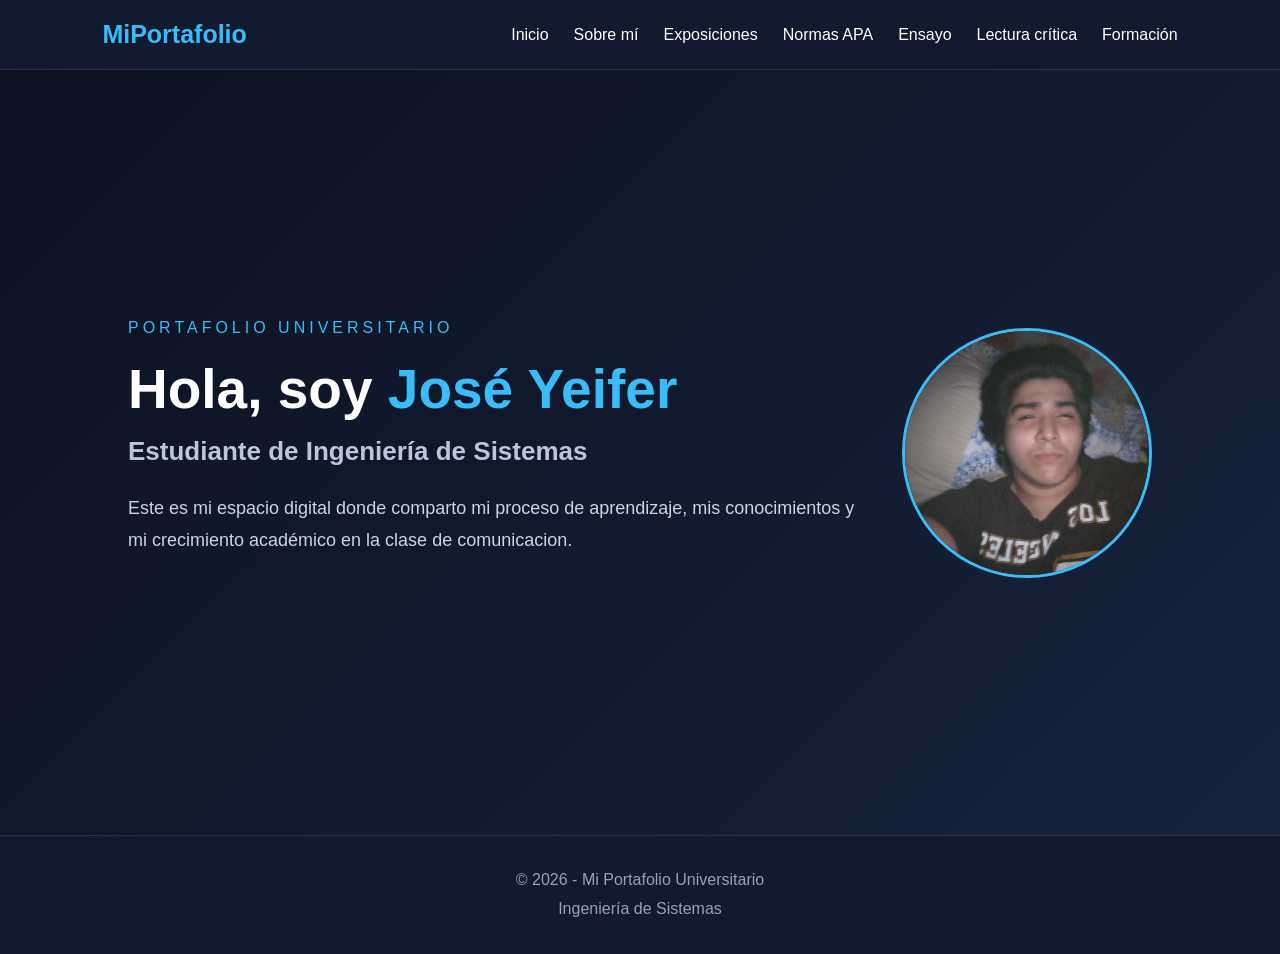
==== Portafolio/index.html @ caca04a8 "Add files via upload" ====
<!DOCTYPE html>
<html lang="es">
<head>
    <meta charset="UTF-8">
    <meta name="viewport" content="width=device-width, initial-scale=1.0">
    <title>Mi Portafolio Universitario</title>

    <link rel="stylesheet" href="estilos.css">
</head>

<body>

    <header>
        <nav class="navbar">
            <h2 class="logo">MiPortafolio</h2>

            <ul class="menu">
                <li><a href="index.html">Inicio</a></li>
                <li><a href="Sobre_mi.html">Sobre mí</a></li>
                <li><a href="Exposiciones.html">Exposiciones</a></li>
                <li><a href="Normas%20Apa.html">Normas APA</a></li>
                <li><a href="Ensayo.html">Ensayo</a></li>
                <li><a href="Lectura.html">Lectura crítica</a></li>
                <li><a href="Formacion.html">Formación</a></li>
            </ul>
        </nav>
    </header>

    <main>
        <section id="inicio" class="inicio">
            <div class="contenido">
                <p class="etiqueta">PORTAFOLIO UNIVERSITARIO</p>

                <h1>Hola, soy <span>José Yeifer</span></h1>

                <h2>Estudiante de Ingeniería de Sistemas</h2>
                <p class="descripcion">
                    Este es mi espacio digital donde comparto mi proceso de aprendizaje,
                    mis conocimientos y mi crecimiento académico
                    en la clase de comunicacion.
                </p>
            </div>

            <!-- La imagen va FUERA de .contenido, como hermana del texto -->
            <img src="Imagenes/Img _Sobre_mi/Selfie.jpg.jpeg" alt="Foto mia" class="foto">
        </section>
    </main>

    <footer class="Pie">
        <p>© 2026 - Mi Portafolio Universitario</p>
        <p>Ingeniería de Sistemas</p>
    </footer>

</body>
</html>
---- Portafolio/estilos.css ----
/* CONFIGURACIÓN GENERAL */

* {
    margin: 0;
    padding: 0;
    box-sizing: border-box;
}

html {
    scroll-behavior: smooth;
}

body {
    display: flex;
    flex-direction: column;
    min-height: 100vh;
    font-family: Arial, sans-serif;
    background-color: #0b1120;
    color: white;
}

/* El contenido principal ocupa el espacio sobrante y empuja el pie al fondo */
main {
    flex: 1;
}

/* MENU DE NAVEGACIÓN */

header {
    background-color: #111a2e;
    padding: 20px 8%;
    border-bottom: 1px solid #26344e;
}

.navbar {
    display: flex;
    justify-content: space-between;
    align-items: center;
}

.logo {
    color: #38bdf8;
    font-size: 25px;
}

.menu {
    display: flex;
    list-style: none;
    gap: 25px;
}

.menu a {
    text-decoration: none;
    color: white;
    transition: 0.3s;
}

.menu a:hover {
    color: #38bdf8;
}

/* PORTADA */

.inicio {
    min-height: 85vh;
    display: flex;
    align-items: center;
    justify-content: space-between;  /* texto a la izquierda, foto a la derecha */
    gap: 40px;
    padding: 60px 10%;
    background: linear-gradient(135deg, #0b1120, #16233c);
}

.contenido {
    max-width: 750px;
    flex: 1;
}

.etiqueta {
    color: #38bdf8;
    letter-spacing: 4px;
    margin-bottom: 20px;
}

.inicio h1 {
    font-size: 55px;
    margin-bottom: 15px;
}

.inicio h1 span {
    color: #38bdf8;
}

.inicio h2 {
    color: #b9c7dc;
    font-size: 26px;
    margin-bottom: 25px;
}

.descripcion {
    color: #cbd5e1;
    font-size: 18px;
    line-height: 1.8;
    margin-bottom: 30px;
}

/* BOTON */

.boton {
    display: inline-block;
    background-color: #0284c7;
    color: white;
    text-decoration: none;
    padding: 14px 25px;
    border-radius: 8px;
    transition: 0.3s;
}

.boton:hover {
    background-color: #38bdf8;
    transform: translateY(-3px);
}

/* SECCIONES */

.seccion {
    padding: 80px 10%;
}

.seccion h2 {
    color: #38bdf8;
    font-size: 32px;
    margin-bottom: 25px;
}

.seccion > p,
.seccion .texto > p {
    color: #cbd5e1;
    line-height: 1.8;
    font-size: 17px;
    max-width: 850px;
}

/* SOBRE MÍ: TEXTO + FOTO AL LADO */

.sobre-mi {
    display: flex;
    align-items: center;   /* centra verticalmente texto y foto */
    gap: 40px;             /* espacio entre ambos */
}

.sobre-mi .texto {
    flex: 1;               /* el texto ocupa el espacio sobrante */
}

.Expo {
    width: 100%;
    height: auto;
    border-radius: 12px;
    margin-top: 15px;
}



.foto {
    width: 250px;
    height: 250px;
    border-radius: 50%;
    object-fit: cover;
    flex-shrink: 0;        /* evita que la foto se aplaste */
    border: 3px solid #38bdf8;
}

/* TARJETAS */

.tarjetas {
    display: grid;
    grid-template-columns: repeat(auto-fit, minmax(230px, 1fr));
    gap: 25px;
}

.tarjeta {
    background-color: #16233c;
    border: 1px solid #263b5c;
    padding: 30px;
    border-radius: 12px;
    transition: 0.3s;
}

.tarjeta:hover {
    transform: translateY(-5px);
    border-color: #38bdf8;
}

.tarjeta h3 {
    color: #38bdf8;
    margin-bottom: 15px;
}

.tarjeta p {
    color: #cbd5e1;
    line-height: 1.7;
}

/* PIE DE PAGINA */

footer {
    margin-top: auto;
    text-align: center;
    padding: 30px;
    background-color: #111a2e;
    color: #94a3b8;
    line-height: 1.8;
    border-top: 1px solid #26344e;
}

/* ADAPTACIÓN A CELULARES */

@media (max-width: 700px) {

    .navbar {
        flex-direction: column;
        gap: 20px;
    }

    .menu {
        flex-wrap: wrap;
        justify-content: center;
        gap: 15px;
    }

    .inicio {
        flex-direction: column;
        text-align: center;
    }

    .inicio h1 {
        font-size: 38px;
    }

    .inicio h2 {
        font-size: 21px;
    }

    .seccion {
        padding: 55px 7%;
    }

    /* La foto pasa debajo del texto en pantallas pequeñas */
    .sobre-mi {
        flex-direction: column;
        text-align: center;
    }

    .foto {
        width: 200px;
        height: 200px;
    }
}
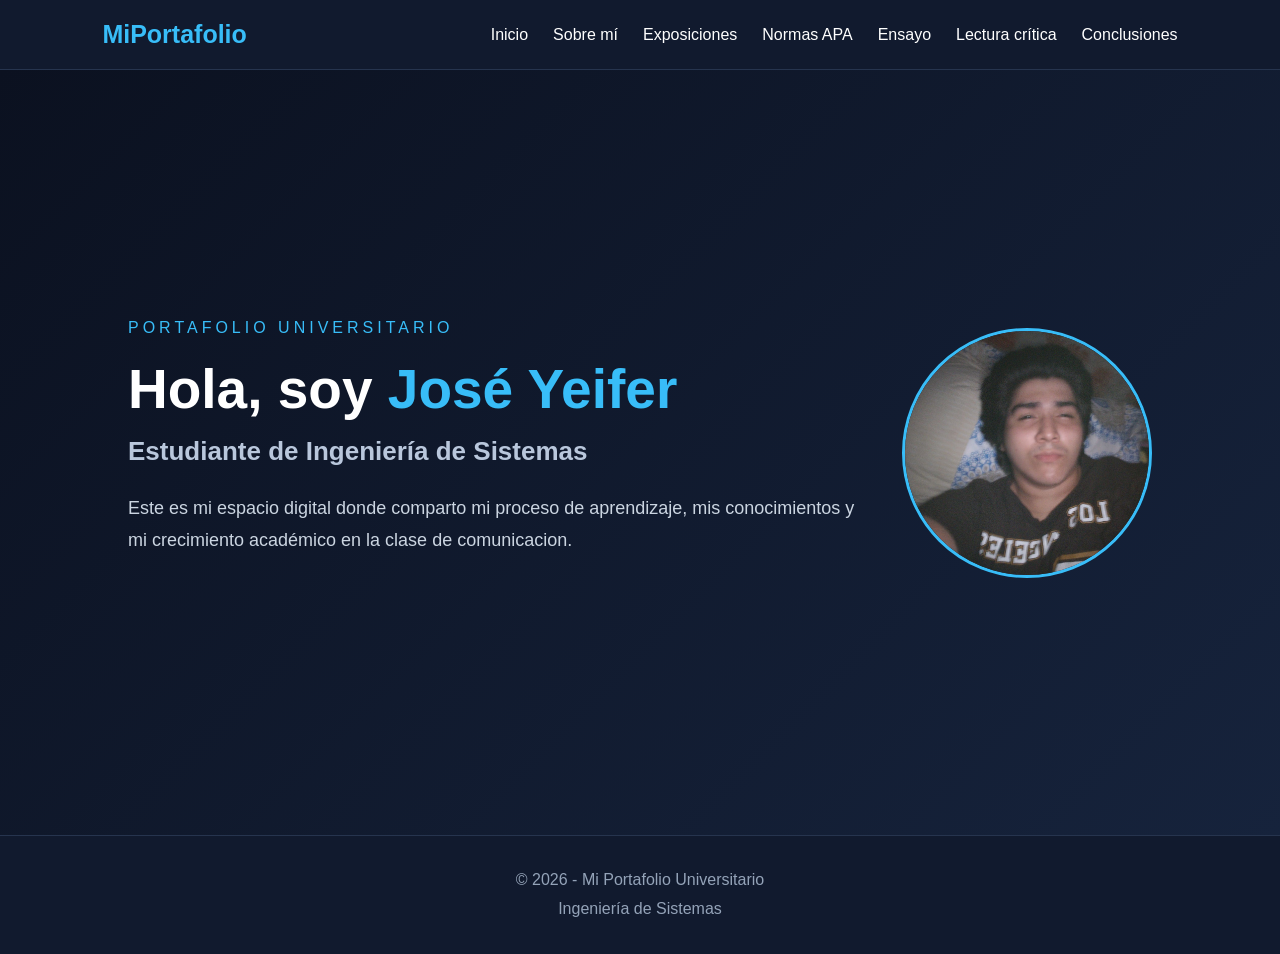
==== commit 4d6ad98a: "Update navigation menu and conclusion section" ====
--- a/Portafolio/index.html
+++ b/Portafolio/index.html
@@ -22,7 +22,7 @@
                 <li><a href="Normas%20Apa.html">Normas APA</a></li>
                 <li><a href="Ensayo.html">Ensayo</a></li>
                 <li><a href="Lectura.html">Lectura crítica</a></li>
-                <li><a href="Formacion.html">Formación</a></li>
+                <li><a href="Formacion.html">Conclusiones</a></li>
             </ul>
         </nav>
     </header>
@@ -54,3 +54,4 @@
 
 </body>
 </html>
+
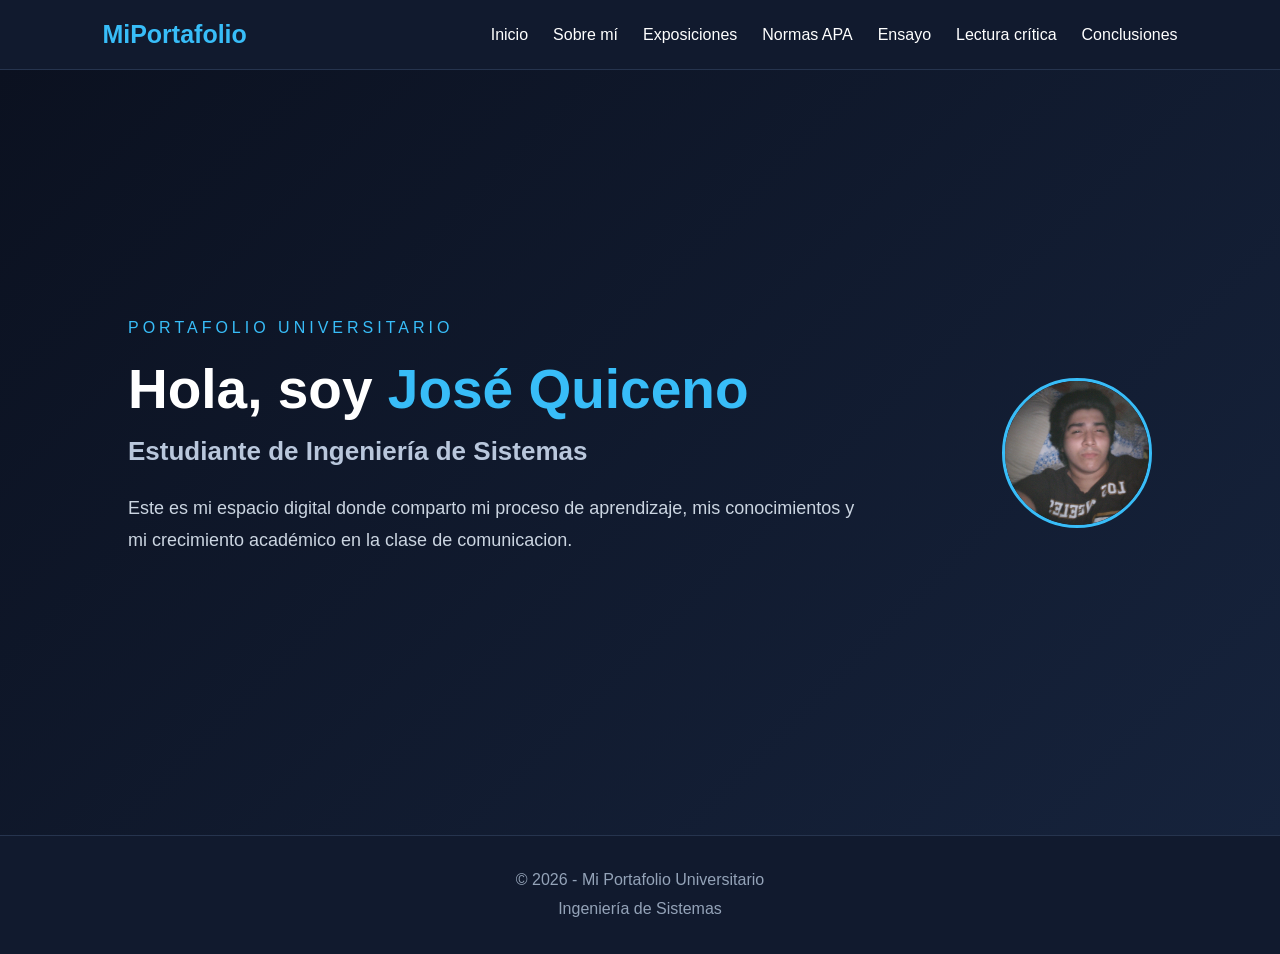
==== commit 7ee7063b: "Update index.html" ====
--- a/Portafolio/index.html
+++ b/Portafolio/index.html
@@ -32,7 +32,7 @@
             <div class="contenido">
                 <p class="etiqueta">PORTAFOLIO UNIVERSITARIO</p>
 
-                <h1>Hola, soy <span>José Yeifer</span></h1>
+                <h1>Hola, soy <span>José Quiceno</span></h1>
 
                 <h2>Estudiante de Ingeniería de Sistemas</h2>
                 <p class="descripcion">
@@ -55,3 +55,4 @@
 </body>
 </html>
 
+
--- a/Portafolio/estilos.css
+++ b/Portafolio/estilos.css
@@ -9,6 +9,7 @@
 
 html {
     scroll-behavior: smooth;
+    scroll-padding-top: 80px;   /* evita que el menú fijo tape las secciones */
 }
 
 body {
@@ -28,6 +29,9 @@
 /* MENU DE NAVEGACIÓN */
 
 header {
+    position: sticky;
+    top: 0;
+    z-index: 1000;
     background-color: #111a2e;
     padding: 20px 8%;
     border-bottom: 1px solid #26344e;
@@ -154,18 +158,9 @@
     flex: 1;               /* el texto ocupa el espacio sobrante */
 }
 
-.Expo {
-    width: 100%;
-    height: auto;
-    border-radius: 12px;
-    margin-top: 15px;
-}
-
-
-
 .foto {
-    width: 250px;
-    height: 250px;
+    width: 150px;
+    height: 150px;
     border-radius: 50%;
     object-fit: cover;
     flex-shrink: 0;        /* evita que la foto se aplaste */
@@ -178,6 +173,19 @@
     display: grid;
     grid-template-columns: repeat(auto-fit, minmax(230px, 1fr));
     gap: 25px;
+    margin-bottom: 25px;   /* separa un bloque de tarjetas del siguiente */
+}
+
+.tarjetas:last-child {
+    margin-bottom: 0;
+}
+
+.tarjeta img {
+    width: 100%;
+    height: 160px;
+    object-fit: cover;
+    border-radius: 8px;
+    margin-bottom: 15px;
 }
 
 .tarjeta {
@@ -254,7 +262,7 @@
     }
 
     .foto {
-        width: 200px;
-        height: 200px;
-    }
-}+        width: 120px;
+        height: 120px;
+    }
+}
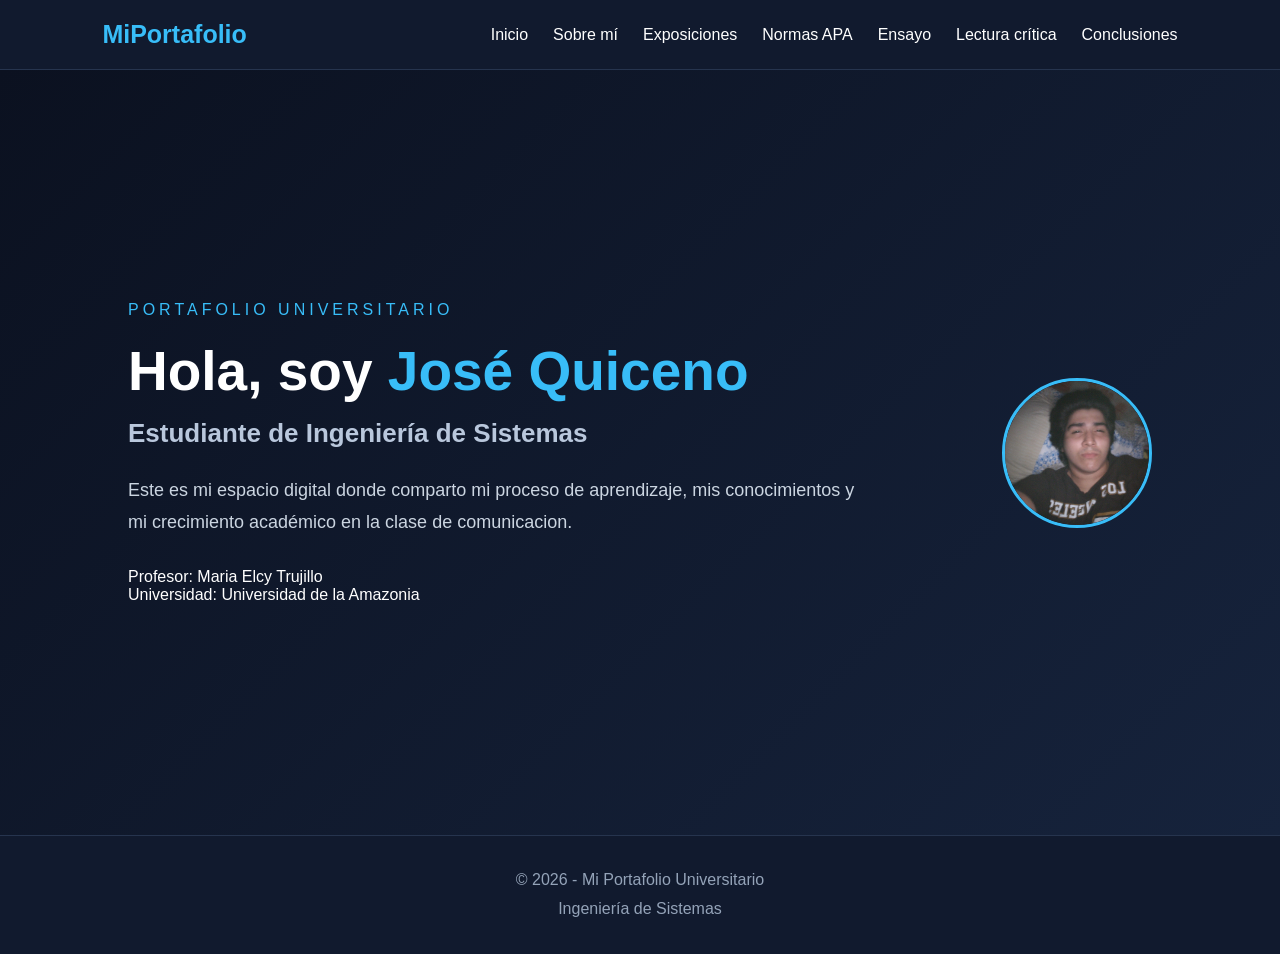
==== commit 4f85009d: "Update index.html" ====
--- a/Portafolio/index.html
+++ b/Portafolio/index.html
@@ -40,6 +40,13 @@
                     mis conocimientos y mi crecimiento académico
                     en la clase de comunicacion.
                 </p>
+                <P class="descripciom">
+                    Profesor: Maria Elcy Trujillo
+                </P> 
+                <P class="descripciom">
+                    Universidad: Universidad de la Amazonia
+                </P> 
+                
             </div>
 
             <!-- La imagen va FUERA de .contenido, como hermana del texto -->
@@ -56,3 +63,4 @@
 </html>
 
 
+
